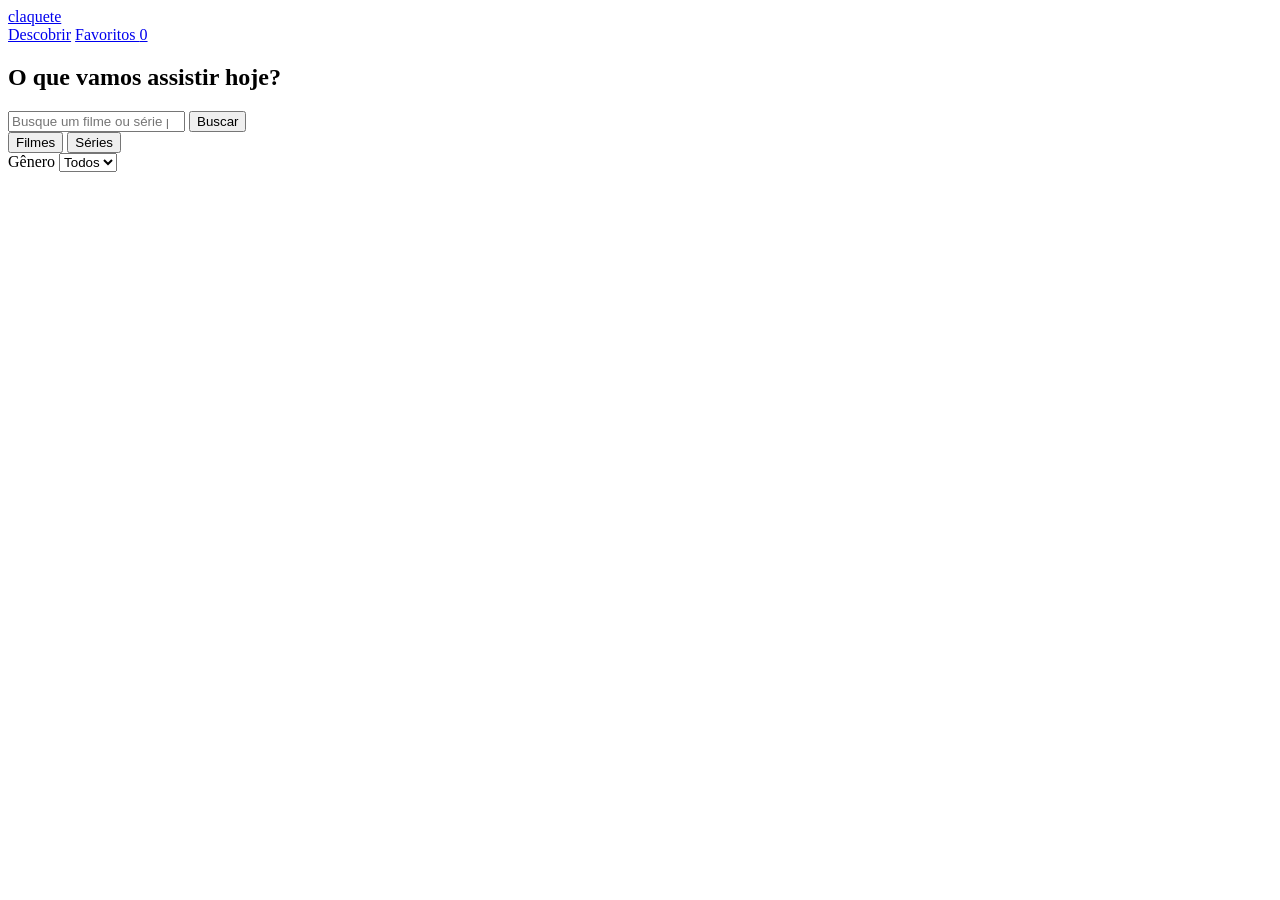
==== site3/index.html @ 71ed08ef "Adicionando nova pasta de arquivos" ====
<!DOCTYPE html>
<html lang="pt-BR">
<head>
  <meta charset="UTF-8">
  <meta name="viewport" content="width=device-width, initial-scale=1">
  <title>Claquete: catálogo de filmes e séries</title>
  <link rel="icon" href="data:,">
  <link rel="preconnect" href="https://fonts.googleapis.com">
  <link rel="preconnect" href="https://fonts.gstatic.com" crossorigin>
  <link href="https://fonts.googleapis.com/css2?family=Bricolage+Grotesque:opsz,wght@12..96,500;12..96,800&family=DM+Sans:wght@400;500;700&display=swap" rel="stylesheet">
  <link rel="stylesheet" href="css/style.css">
</head>
<body data-page="home">
  <header class="topbar">
    <a class="brand" href="index.html">claquete</a>
    <nav aria-label="Principal">
      <a href="index.html" aria-current="page">Descobrir</a>
      <a href="favoritos.html">Favoritos <span id="fav-count" class="badge">0</span></a>
    </nav>
  </header>

  <main>
    <section class="hero">
      <h1>O que vamos assistir hoje?</h1>
      <form id="search-form" class="search" role="search">
        <input id="search-input" type="search" placeholder="Busque um filme ou série pelo título" aria-label="Buscar título" autocomplete="off">
        <button type="submit">Buscar</button>
      </form>
      <div class="filters">
        <div class="segmented" role="group" aria-label="Tipo de título">
          <button type="button" data-type="movie" class="active" aria-pressed="true">Filmes</button>
          <button type="button" data-type="tv" aria-pressed="false">Séries</button>
        </div>
        <label class="select">Gênero
          <select id="genre-select"><option value="">Todos</option></select>
        </label>
      </div>
    </section>

    <section id="key-banner" class="banner" hidden>
      <form id="key-form">
        <label for="key-input">Chave da API do TMDB</label>
        <p>Cole sua chave (v3) ou token (v4). Ela fica salva só neste navegador.</p>
        <div class="search">
          <input id="key-input" type="password" required autocomplete="off">
          <button type="submit">Salvar chave</button>
        </div>
      </form>
    </section>

    <p id="status" class="status" role="status" aria-live="polite"></p>
    <div id="spinner" class="spinner" role="progressbar" aria-label="Carregando" hidden></div>
    <ul id="grid" class="grid"></ul>

    <nav id="pagination" class="pagination" aria-label="Paginação" hidden>
      <button id="prev" type="button">Anterior</button>
      <span id="page-info"></span>
      <button id="next" type="button">Próxima</button>
    </nav>
  </main>

  <dialog id="modal" aria-label="Detalhes do título"></dialog>
  <script type="module" src="js/app.js"></script>
</body>
</html>
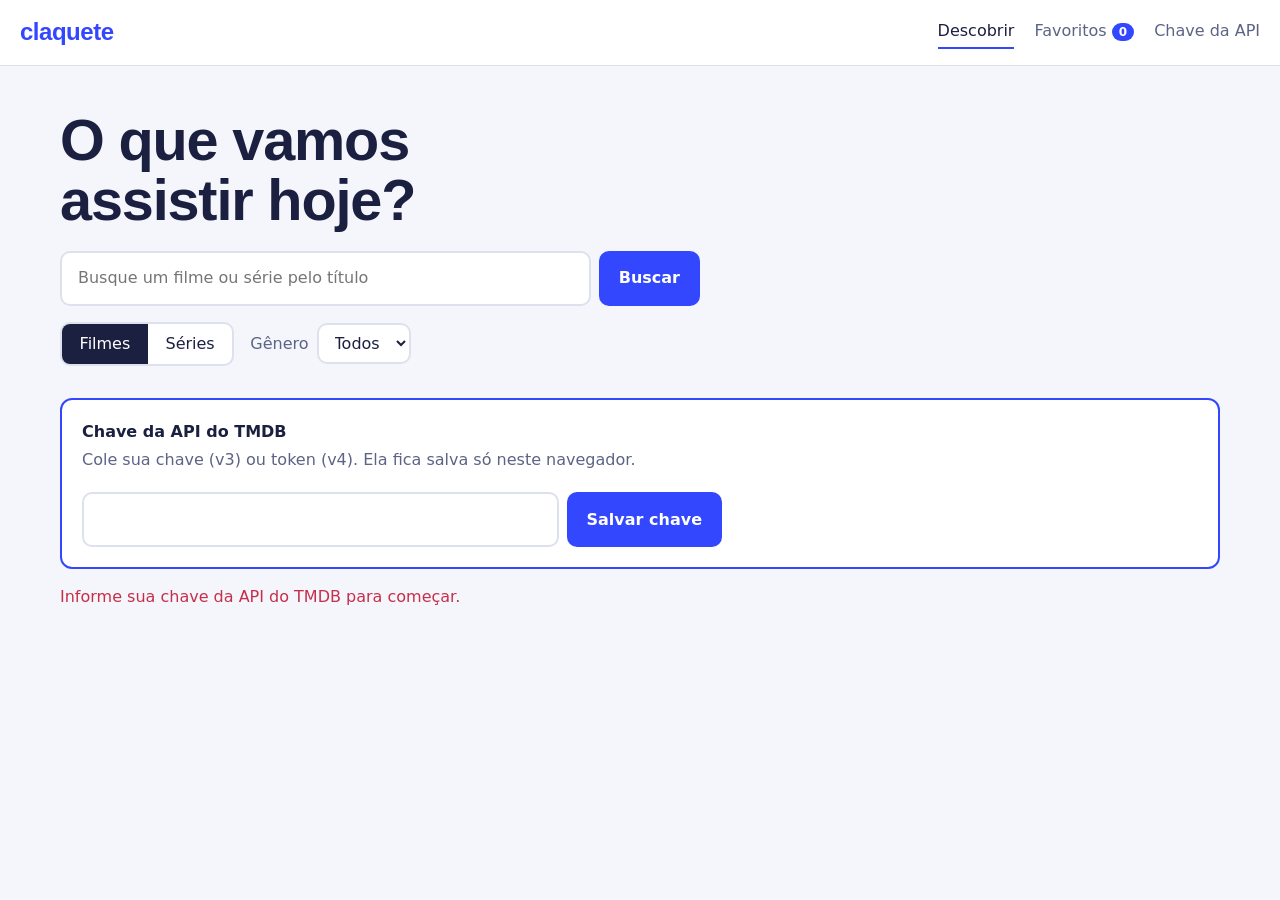
==== commit 7acf2254: "Adicionando pastas" ====
--- a/site3/index.html
+++ b/site3/index.html
@@ -16,10 +16,12 @@
     <nav aria-label="Principal">
       <a href="index.html" aria-current="page">Descobrir</a>
       <a href="favoritos.html">Favoritos <span id="fav-count" class="badge">0</span></a>
+      <button type="button" id="key-toggle" class="link-btn">Chave da API</button>
     </nav>
   </header>
 
   <main>
+    <p id="boot-warning" class="banner warn" hidden>O JavaScript não carregou. Se você abriu o <strong>index.html</strong> com duplo clique, use um servidor local (extensão Live Server do VS Code) ou abra o link do GitHub Pages. Se já está no GitHub Pages, confira se as pastas <strong>js</strong> e <strong>css</strong> foram enviadas ao repositório.</p>
     <section class="hero">
       <h1>O que vamos assistir hoje?</h1>
       <form id="search-form" class="search" role="search">
@@ -61,5 +63,10 @@
 
   <dialog id="modal" aria-label="Detalhes do título"></dialog>
   <script type="module" src="js/app.js"></script>
+  <script>
+    setTimeout(function () {
+      if (!window.claqueteReady) document.getElementById("boot-warning").hidden = false;
+    }, 2000);
+  </script>
 </body>
 </html>
--- a/site3/css/style.css
+++ b/site3/css/style.css
@@ -0,0 +1,113 @@
+/* Claquete: estilos (mobile-first) */
+:root {
+  --ink: #1c2040;
+  --paper: #f4f6fb;
+  --surface: #ffffff;
+  --cobalt: #3347ff;
+  --cobalt-dark: #2434cc;
+  --gold: #b37f00;
+  --muted: #5d6385;
+  --line: #dde1ee;
+  --danger: #c62f4b;
+  font-family: 'DM Sans', system-ui, sans-serif;
+  color: var(--ink);
+  background: var(--paper);
+}
+*, *::before, *::after { box-sizing: border-box; }
+body { margin: 0; min-height: 100vh; line-height: 1.5; }
+h1, h2, .brand { font-family: 'Bricolage Grotesque', 'DM Sans', sans-serif; letter-spacing: -0.02em; margin: 0; }
+button, input, select { font: inherit; color: inherit; }
+:focus-visible { outline: 3px solid var(--cobalt); outline-offset: 2px; }
+[hidden] { display: none !important; }
+
+/* topo */
+.topbar { display: flex; justify-content: space-between; align-items: center; gap: 1rem; padding: 0.9rem 1.25rem; background: var(--surface); border-bottom: 1px solid var(--line); }
+.brand { font-size: 1.5rem; font-weight: 800; color: var(--cobalt); text-decoration: none; }
+.topbar nav { display: flex; gap: 1.25rem; }
+.topbar nav a { color: var(--muted); text-decoration: none; font-weight: 500; padding: 0.25rem 0; border-bottom: 2px solid transparent; }
+.topbar nav a:hover { color: var(--ink); }
+.topbar nav a[aria-current] { color: var(--ink); border-bottom-color: var(--cobalt); }
+.link-btn { padding: 0.25rem 0; border: 0; border-bottom: 2px solid transparent; background: none; color: var(--muted); font-weight: 500; }
+.link-btn:hover { color: var(--ink); }
+.banner.warn { border-color: var(--danger); color: var(--danger); font-weight: 500; }
+.badge { display: inline-block; min-width: 1.4rem; padding: 0 0.4rem; border-radius: 99px; background: var(--cobalt); color: #fff; font-size: 0.75rem; font-weight: 700; text-align: center; }
+
+main { max-width: 1200px; margin: 0 auto; padding: 1.25rem; }
+
+/* hero e busca */
+.hero { padding: 1.5rem 0 1rem; }
+.hero h1 { font-size: clamp(2rem, 7vw, 3.6rem); font-weight: 800; line-height: 1.05; max-width: 14ch; }
+.search { display: flex; gap: 0.5rem; margin-top: 1.25rem; max-width: 640px; }
+.search input { flex: 1; min-width: 0; padding: 0.85rem 1rem; border: 2px solid var(--line); border-radius: 10px; background: var(--surface); }
+.search input:focus { border-color: var(--cobalt); outline: none; }
+button { cursor: pointer; }
+.search button { padding: 0.85rem 1.25rem; border: 0; border-radius: 10px; background: var(--cobalt); color: #fff; font-weight: 700; }
+.search button:hover { background: var(--cobalt-dark); }
+.search button:active { transform: translateY(1px); }
+button:disabled { opacity: 0.45; cursor: not-allowed; }
+
+.filters { display: flex; flex-wrap: wrap; gap: 1rem; align-items: center; margin-top: 1rem; }
+.segmented { display: inline-flex; border: 2px solid var(--line); border-radius: 10px; overflow: hidden; background: var(--surface); }
+.segmented button { padding: 0.5rem 1.1rem; border: 0; background: none; font-weight: 500; }
+.segmented button:hover { background: var(--paper); }
+.segmented button.active { background: var(--ink); color: #fff; }
+.select { display: flex; align-items: center; gap: 0.5rem; color: var(--muted); font-weight: 500; }
+.select select { padding: 0.5rem 0.75rem; border: 2px solid var(--line); border-radius: 10px; background: var(--surface); color: var(--ink); }
+
+.banner { margin: 1rem 0; padding: 1.25rem; border: 2px solid var(--cobalt); border-radius: 12px; background: var(--surface); }
+.banner label { font-weight: 700; }
+.banner p { margin: 0.25rem 0 0; color: var(--muted); }
+
+.status { margin: 1rem 0; color: var(--muted); min-height: 1.5em; }
+.status.error, .modal-msg.error { color: var(--danger); font-weight: 500; }
+
+.spinner { width: 2.5rem; height: 2.5rem; margin: 2rem auto; border: 4px solid var(--line); border-top-color: var(--cobalt); border-radius: 50%; animation: spin 0.8s linear infinite; }
+@keyframes spin { to { transform: rotate(360deg); } }
+
+/* grid de cards */
+.grid { list-style: none; margin: 0; padding: 0; display: grid; gap: 1.25rem 1rem; grid-template-columns: repeat(auto-fill, minmax(145px, 1fr)); }
+.card { position: relative; }
+.open { display: block; width: 100%; padding: 0; border: 0; background: none; text-align: left; }
+.open img, .no-poster { display: block; width: 100%; aspect-ratio: 2 / 3; object-fit: cover; border-radius: 8px; background: var(--line); transition: transform 0.15s; }
+.open:hover img { transform: translateY(-3px); }
+.no-poster { display: grid; place-items: center; color: var(--muted); font-size: 0.9rem; }
+.meta { display: block; margin-top: 0.5rem; }
+.meta strong { display: block; font-size: 0.95rem; line-height: 1.25; }
+.meta span { color: var(--muted); font-size: 0.85rem; }
+.fav { position: absolute; top: 0.5rem; right: 0.5rem; width: 2.5rem; height: 2.5rem; border: 0; border-radius: 50%; background: rgba(255, 255, 255, 0.92); font-size: 1.25rem; line-height: 1; box-shadow: 0 1px 4px rgba(28, 32, 64, 0.3); }
+.fav.on { color: var(--danger); }
+.fav:hover { background: #fff; }
+
+/* paginação */
+.pagination { display: flex; justify-content: center; align-items: center; gap: 1rem; margin: 2rem 0; }
+.pagination button { padding: 0.6rem 1.1rem; border: 2px solid var(--ink); border-radius: 10px; background: none; font-weight: 700; }
+.pagination button:hover:not(:disabled) { background: var(--ink); color: #fff; }
+#page-info { color: var(--muted); }
+
+/* modal */
+dialog { width: min(92vw, 780px); max-height: 90vh; padding: 0; border: 0; border-radius: 14px; background: var(--surface); color: var(--ink); overflow: auto; }
+dialog::backdrop { background: rgba(28, 32, 64, 0.65); }
+.modal-msg { margin: 0; padding: 2rem; }
+.details { position: relative; display: grid; gap: 1.25rem; padding: 1.25rem; }
+.big-poster { width: 100%; max-width: 240px; margin: 0 auto; border-radius: 10px; aspect-ratio: 2 / 3; object-fit: cover; }
+.info h2 { font-size: 1.8rem; line-height: 1.1; padding-right: 2rem; }
+.tagline { margin: 0.25rem 0 0; color: var(--muted); font-style: italic; }
+.facts { display: flex; flex-wrap: wrap; gap: 0.4rem; list-style: none; margin: 0.75rem 0; padding: 0; }
+.facts li { padding: 0.15rem 0.65rem; border-radius: 99px; background: var(--paper); border: 1px solid var(--line); font-size: 0.85rem; }
+.rating { font-weight: 700; color: var(--gold); }
+.close { position: absolute; top: 0.75rem; right: 0.75rem; width: 2.25rem; height: 2.25rem; border: 0; border-radius: 50%; background: var(--paper); font-size: 1.4rem; line-height: 1; }
+.close:hover { background: var(--line); }
+.modal-msg + .close { position: static; width: auto; margin: 0 2rem 2rem; padding: 0.5rem 1rem; border-radius: 10px; font-size: 1rem; }
+.fav-full { margin-top: 0.5rem; padding: 0.7rem 1.2rem; border: 2px solid var(--cobalt); border-radius: 10px; background: none; color: var(--cobalt); font-weight: 700; }
+.fav-full:hover { background: var(--paper); }
+.fav-full.on { background: var(--cobalt); color: #fff; }
+
+@media (min-width: 600px) {
+  .details { grid-template-columns: 240px 1fr; padding: 1.75rem; }
+  .big-poster { margin: 0; }
+  .grid { grid-template-columns: repeat(auto-fill, minmax(180px, 1fr)); }
+}
+@media (prefers-reduced-motion: reduce) {
+  .spinner { animation-duration: 2s; }
+  .open img { transition: none; }
+}
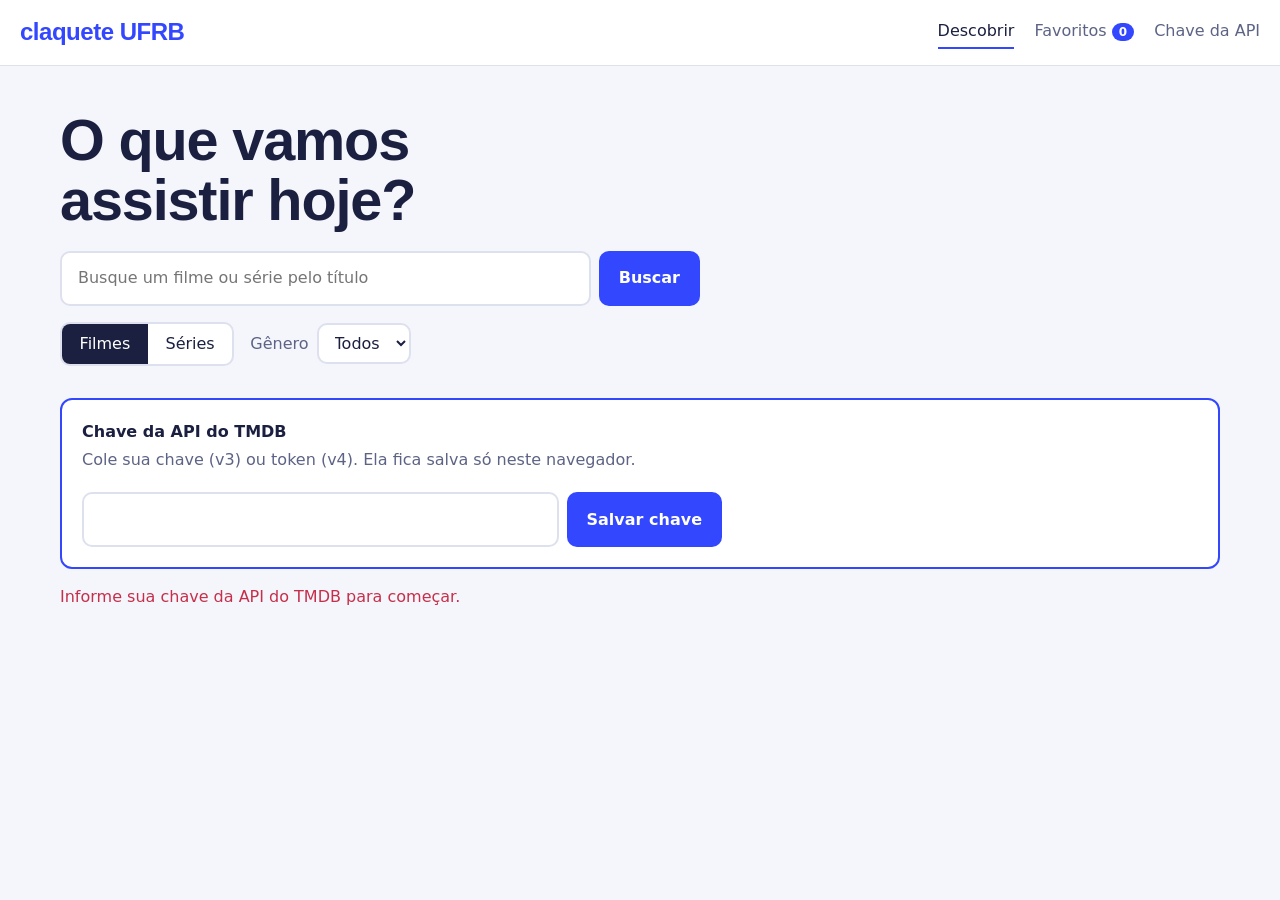
==== commit 032ffe60: "Ajustes no Index e Readme" ====
--- a/site3/index.html
+++ b/site3/index.html
@@ -12,7 +12,7 @@
 </head>
 <body data-page="home">
   <header class="topbar">
-    <a class="brand" href="index.html">claquete</a>
+    <a class="brand" href="index.html">claquete UFRB</a>
     <nav aria-label="Principal">
       <a href="index.html" aria-current="page">Descobrir</a>
       <a href="favoritos.html">Favoritos <span id="fav-count" class="badge">0</span></a>
